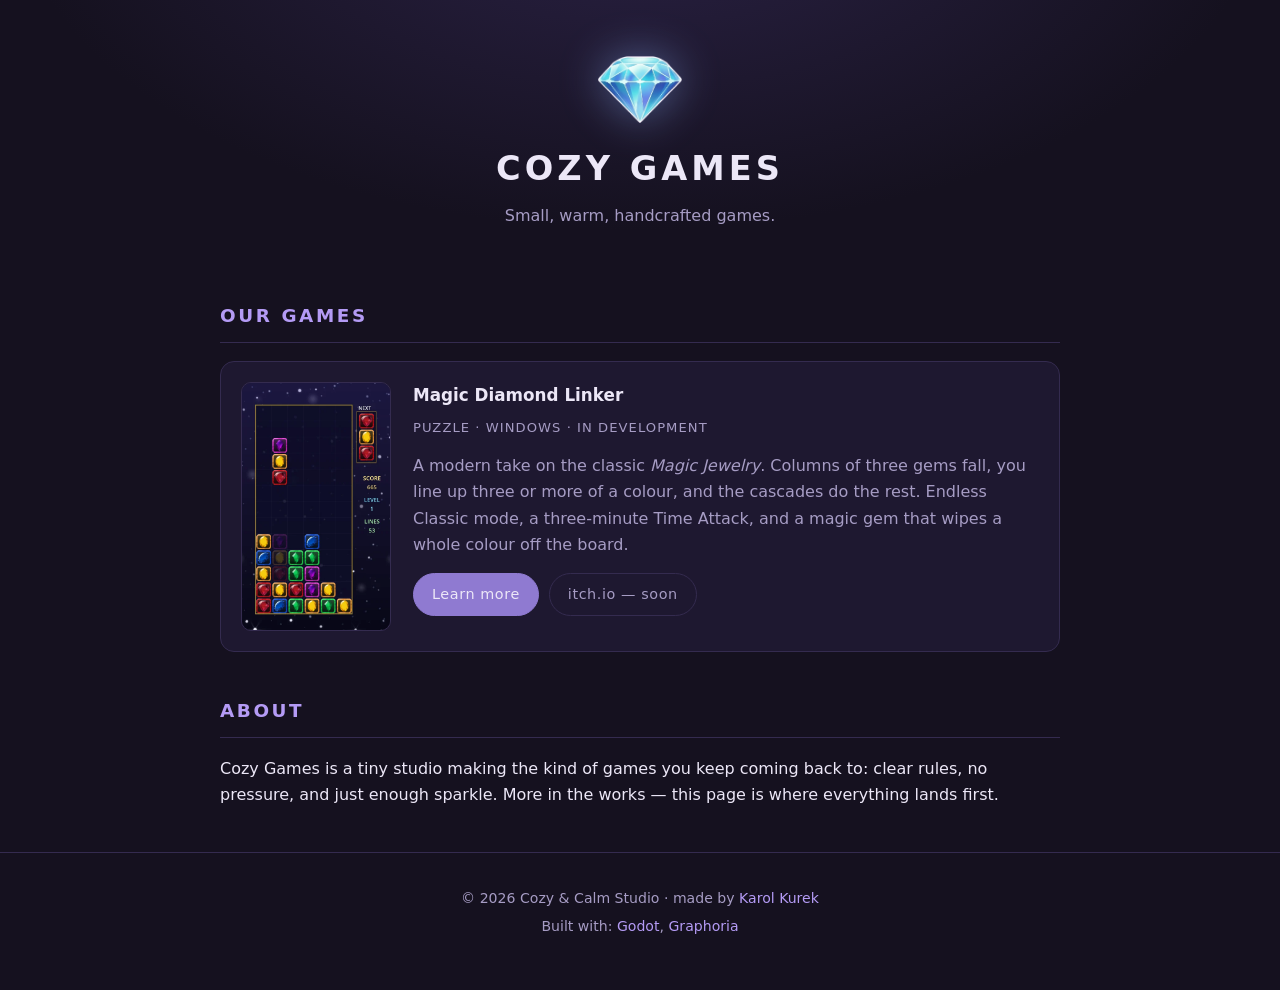
==== index.html @ baa5f676 "Add static Cozy Games site with Magic Diamond Linker page Plain HTML/CSS so GitHub Pages can serve i" ====
<!DOCTYPE html>
<html lang="en">
<head>
<meta charset="utf-8">
<meta name="viewport" content="width=device-width, initial-scale=1">
<title>Cozy Games</title>
<meta name="description" content="Cozy Games — small, warm, handcrafted games. Puzzle games you can sink into for five minutes or five hours.">
<link rel="icon" href="assets/favicon.png" type="image/png">
<link rel="stylesheet" href="assets/style.css">
</head>
<body>

<header class="site-header">
  <img class="logo" src="assets/diamond.png" alt="">
  <h1>Cozy Games</h1>
  <p class="tagline">Small, warm, handcrafted games.</p>
</header>

<main class="wrap">

  <section>
    <h2>Our Games</h2>
    <div class="games">

      <article class="card">
        <a href="games/magic-diamond-linker.html">
          <img class="thumb" src="games/magic_diamond_linker/screen1.webp" alt="Magic Diamond Linker gameplay">
        </a>
        <div>
          <h3><a href="games/magic-diamond-linker.html">Magic Diamond Linker</a></h3>
          <p class="meta">Puzzle &middot; Windows &middot; In development</p>
          <p>
            A modern take on the classic <em>Magic Jewelry</em>. Columns of three gems fall,
            you line up three or more of a colour, and the cascades do the rest.
            Endless Classic mode, a three&#8209;minute Time Attack, and a magic gem that
            wipes a whole colour off the board.
          </p>
          <div class="btn-row">
            <a class="btn primary" href="games/magic-diamond-linker.html">Learn more</a>
            <span class="btn disabled">itch.io &mdash; soon</span>
          </div>
        </div>
      </article>

    </div>
  </section>

  <section>
    <h2>About</h2>
    <p>
      Cozy Games is a tiny studio making the kind of games you keep coming back to:
      clear rules, no pressure, and just enough sparkle. More in the works &mdash;
      this page is where everything lands first.
    </p>
  </section>

</main>

<footer>
  <div class="wrap">
    <p>&copy; 2026 Cozy &amp; Calm Studio &middot; made by <a href="https://karolkurek.pl/">Karol Kurek</a></p>
    <p>Built with:
      <a href="https://godotengine.org/pl/">Godot</a>,
      <a href="https://gitgraphoria.com">Graphoria</a>
    </p>
  </div>
</footer>

</body>
</html>
---- assets/style.css ----
:root {
  --bg: #15111f;
  --bg-deep: #0f0c17;
  --surface: #1e1830;
  --surface-hi: #272040;
  --line: #342b4f;
  --text: #ece7f7;
  --muted: #a69cc4;
  --accent: #b49bf5;
  --accent-soft: #8f7ad1;
  --radius: 14px;
  --maxw: 880px;
}

* { box-sizing: border-box; }

html { scroll-behavior: smooth; }

body {
  margin: 0;
  background:
    radial-gradient(900px 500px at 50% -120px, #2b2246 0%, rgba(43, 34, 70, 0) 70%),
    var(--bg);
  color: var(--text);
  font: 16px/1.65 "Segoe UI", system-ui, -apple-system, Roboto, Helvetica, Arial, sans-serif;
  -webkit-font-smoothing: antialiased;
}

.wrap {
  max-width: var(--maxw);
  margin: 0 auto;
  padding: 0 20px;
}

a { color: var(--accent); text-decoration: none; }
a:hover { text-decoration: underline; }

/* ---------- header ---------- */

.site-header {
  padding: 56px 0 28px;
  text-align: center;
}

.site-header img.logo {
  width: 84px;
  height: auto;
  filter: drop-shadow(0 0 22px rgba(140, 180, 255, 0.45));
}

.site-header h1 {
  margin: 10px 0 6px;
  font-size: 2.1rem;
  font-weight: 600;
  letter-spacing: 0.12em;
  text-transform: uppercase;
}

.site-header p.tagline {
  margin: 0;
  color: var(--muted);
  font-size: 1rem;
}

nav.crumbs {
  padding: 24px 0 0;
  font-size: 0.9rem;
  color: var(--muted);
}

/* ---------- sections ---------- */

main { padding-bottom: 40px; }

section { margin: 44px 0; }

h2 {
  font-size: 1.15rem;
  font-weight: 600;
  letter-spacing: 0.14em;
  text-transform: uppercase;
  color: var(--accent);
  margin: 0 0 18px;
  padding-bottom: 10px;
  border-bottom: 1px solid var(--line);
}

h3 { font-size: 1.05rem; margin: 0 0 8px; }

/* ---------- game cards ---------- */

.games { display: grid; gap: 20px; }

.card {
  display: grid;
  grid-template-columns: 150px 1fr;
  gap: 22px;
  padding: 20px;
  background: var(--surface);
  border: 1px solid var(--line);
  border-radius: var(--radius);
  transition: border-color 0.18s, transform 0.18s, background 0.18s;
}

.card:hover {
  border-color: var(--accent-soft);
  background: var(--surface-hi);
  transform: translateY(-2px);
}

.card .thumb {
  display: block;
  width: 100%;
  border-radius: 10px;
  border: 1px solid var(--line);
}

.card h3 a { color: var(--text); }

.card p { margin: 0 0 14px; color: var(--muted); }

.meta {
  margin: 0 0 14px;
  font-size: 0.82rem;
  letter-spacing: 0.08em;
  text-transform: uppercase;
  color: var(--accent-soft);
}

/* ---------- buttons ---------- */

.btn-row { display: flex; flex-wrap: wrap; gap: 10px; }

.btn {
  display: inline-block;
  padding: 9px 18px;
  border-radius: 999px;
  border: 1px solid var(--accent-soft);
  color: var(--text);
  font-size: 0.9rem;
  letter-spacing: 0.04em;
  transition: background 0.18s, border-color 0.18s;
}

.btn:hover {
  background: var(--accent-soft);
  text-decoration: none;
}

.btn.primary {
  background: var(--accent-soft);
  border-color: var(--accent-soft);
}

.btn.primary:hover { background: var(--accent); border-color: var(--accent); }

.btn.disabled {
  border-color: var(--line);
  color: var(--muted);
  cursor: default;
  pointer-events: none;
}

/* ---------- game page ---------- */

.hero {
  text-align: center;
  padding: 30px 0 0;
}

.hero h1 {
  margin: 0 0 8px;
  font-size: 2rem;
  font-weight: 600;
  letter-spacing: 0.04em;
}

.hero p.sub {
  margin: 0 auto 22px;
  max-width: 540px;
  color: var(--muted);
}

.shots {
  display: grid;
  grid-template-columns: repeat(auto-fit, minmax(220px, 1fr));
  gap: 18px;
}

.shots img {
  width: 100%;
  border-radius: 10px;
  border: 1px solid var(--line);
}

ul.features {
  margin: 0;
  padding: 0;
  list-style: none;
  display: grid;
  grid-template-columns: repeat(auto-fit, minmax(260px, 1fr));
  gap: 10px 24px;
}

ul.features li {
  padding-left: 20px;
  position: relative;
  color: var(--muted);
}

ul.features li::before {
  content: "\25C6";
  position: absolute;
  left: 0;
  color: var(--accent-soft);
  font-size: 0.7rem;
  top: 0.35em;
}

table.controls {
  width: 100%;
  border-collapse: collapse;
  font-size: 0.95rem;
}

table.controls td {
  padding: 8px 12px;
  border-bottom: 1px solid var(--line);
  color: var(--muted);
}

table.controls td:first-child {
  width: 150px;
  color: var(--text);
  font-family: Consolas, "Courier New", monospace;
}

/* ---------- footer ---------- */

footer {
  padding: 30px 0 48px;
  border-top: 1px solid var(--line);
  color: var(--muted);
  font-size: 0.88rem;
  text-align: center;
}

footer p { margin: 4px 0; }

@media (max-width: 560px) {
  .site-header { padding-top: 36px; }
  .card { grid-template-columns: 1fr; }
  .card .thumb { max-width: 180px; }
}
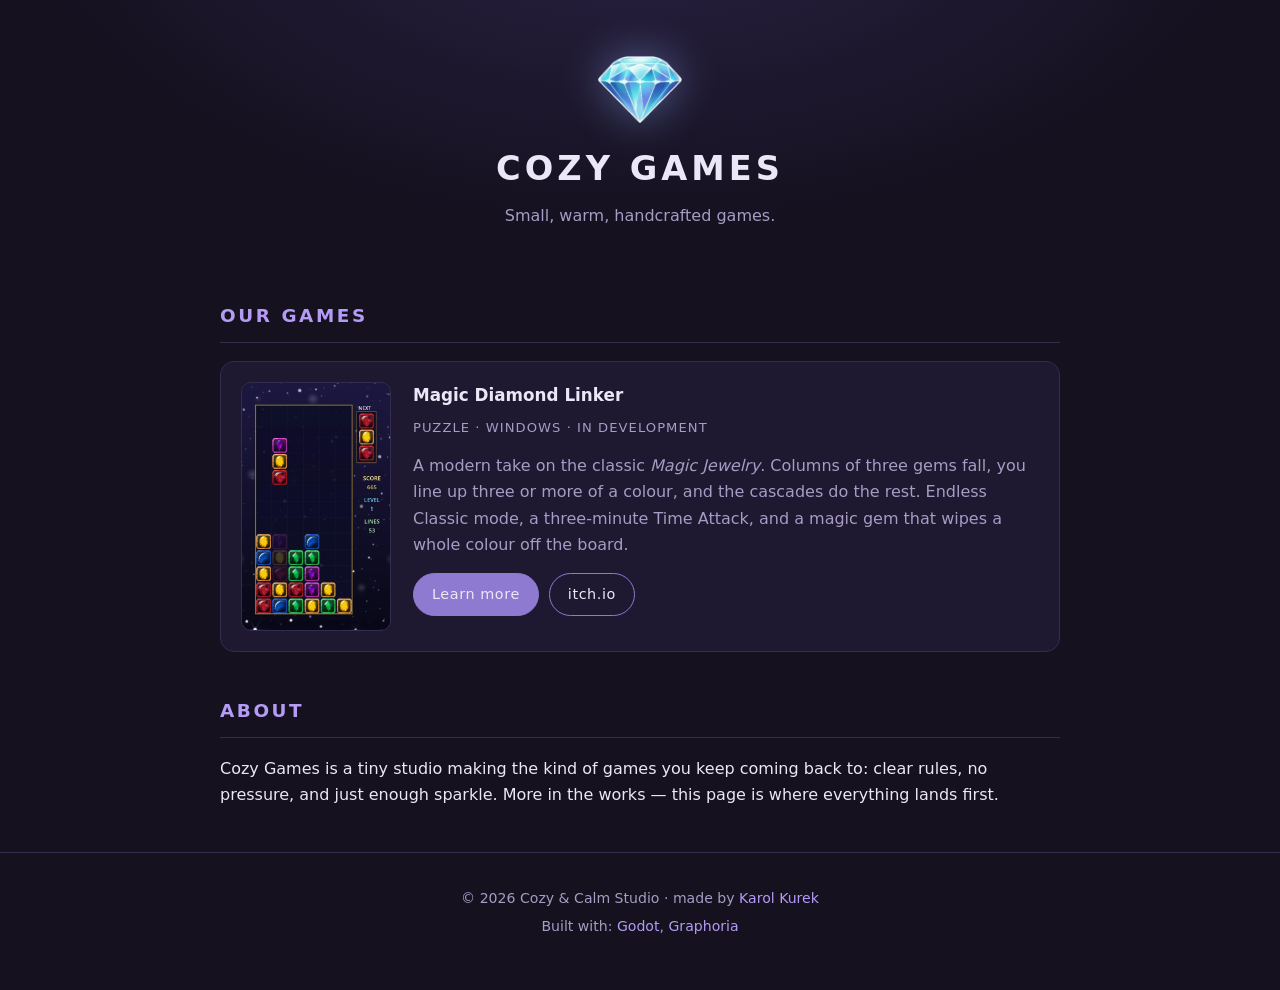
==== commit 26f820fb: "Link the live itch.io page instead of the placeholder buttons Generated with [Devin](https://devin.a" ====
--- a/index.html
+++ b/index.html
@@ -37,7 +37,7 @@
           </p>
           <div class="btn-row">
             <a class="btn primary" href="games/magic-diamond-linker.html">Learn more</a>
-            <span class="btn disabled">itch.io &mdash; soon</span>
+            <a class="btn" href="https://cozygamesdev.itch.io">itch.io</a>
           </div>
         </div>
       </article>
